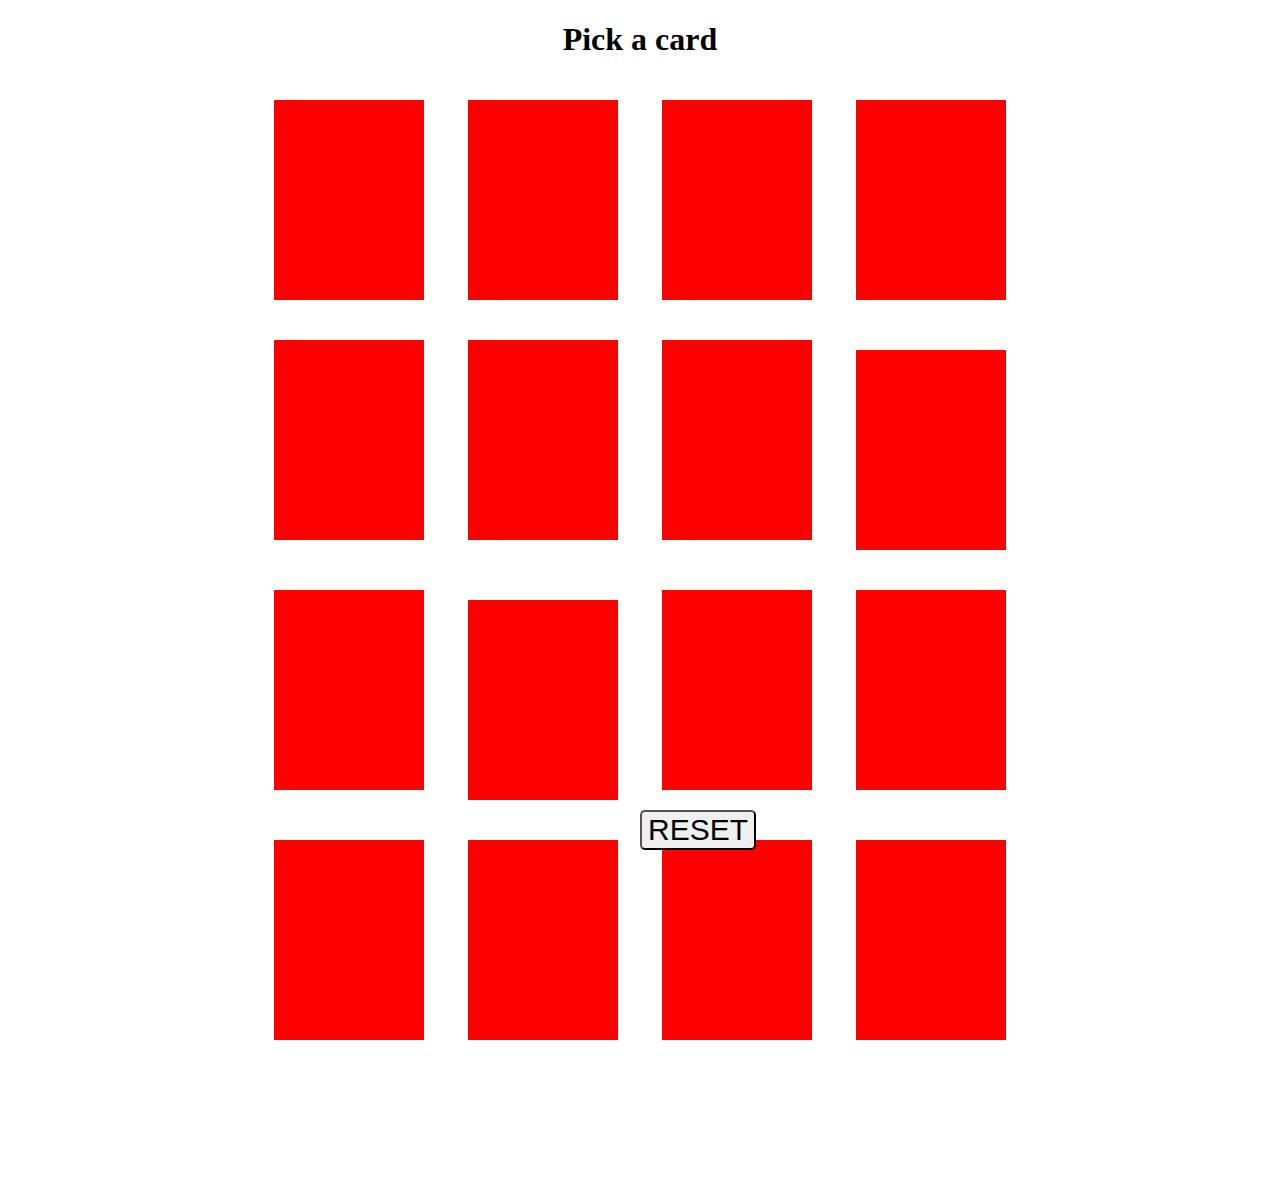
==== pelmanism/game.html @ 6d8b1aa1 "service worker will cache core game files" ====
<!doctype HTML>
<head>

	<link rel="stylesheet" type="text/css" href="gamestyle.css">
	<title>My JS Game</title>

</head>

<body>
	<center>
	<h1>Pick a card</h1>

	<div class="board" style="margin-bottom:100px">
		<div class="card", key=1 status="back"> <img class="cardpic"> </div>
		<div class="card", key=2 status="back"> <img class="cardpic"> </div>
		<div class="card", key=3 status="back"> <img class="cardpic"> </div>
		<div class="card", key=4 status="back"> <img class="cardpic"> </div>
		<div class="card", key=5 status="back"> <img class="cardpic"> </div>
		<div class="card", key=6 status="back"> <img class="cardpic"> </div>
		<div class="card", key=7 status="back"> <img class="cardpic"> </div>
		<div class="card", key=8 status="back"> <img class="cardpic"> </div>
		<div class="card", key=9 status="back"> <img class="cardpic"> </div>
		<div class="card", key=10 status="back"> <img class="cardpic"> </div>
		<div class="card", key=11 status="back"> <img class="cardpic"> </div>
		<div class="card", key=12 status="back"> <img class="cardpic"> </div>
		<div class="card", key=13 status="back"> <img class="cardpic"> </div>
		<div class="card", key=14 status="back"> <img class="cardpic"> </div>
		<div class="card", key=15 status="back"> <img class="cardpic"> </div>
		<div class="card", key=16 status="back"> <img class="cardpic"> </div>

	</div>

	<br />

	<button id="reset">RESET</button>

	<script>
		"use strict";

		let winner = 0;
		let firstguess = true;
		let oldCard;
		let pairs;
		let numFound = 0;

		let cards = document.querySelectorAll('div[class="card"]');
		let pictures = document.querySelectorAll('img[class="cardpic"]');

		let image_sources = ["cat.jpg", "dog.jpg", "duck.jpg", "sloth.jpg", "horse.jpg", "dolphin.dms", "parrot.jpg", "lizard.jpg"];

		let button = document.getElementById("reset");

		function sleep(ms) {
  			return new Promise(resolve => setTimeout(resolve, ms));
		}

		function makepairs(){
			//assign the cards to pairs and return as an array
			let arr = [0, 1, 2, 3, 4, 5, 6, 7, 8, 9, 10, 11, 12, 13, 14, 15, 16];
			for (let i = 1; i <=16; i++){
				let r = Math.ceil(Math.random() * 16);
				let old1 = arr[i];
				let old2 = arr[r];
				arr[i] = old2;
				arr[r] = old1;
			}
			pairs = [0, 0, 0, 0, 0, 0, 0, 0, 0, 0, 0, 0, 0, 0, 0, 0, 0];
			for (let i = 1; i <=8; i++){
				let p1 = arr[2*i-1];
				let p2 = arr[2*i];
				pairs[p1] = p2;
				pairs[p2] = p1;
			}
			console.log(arr);
			console.log(pairs);
			//set picture sources
			for (let i = 0; i <8; i++){
				cards[arr[2*i+2]-1].children[0].setAttribute("src", image_sources[i]);
				cards[arr[2*i+1]-1].children[0].setAttribute("src", image_sources[i]);
			}
			return pairs;
		};
		
		function guess(myCard) {
			console.log("You guessed "+myCard.getAttribute("key"));
			if (myCard.getAttribute("key") == winner) {
				console.log("You found a pair");
				alert("You found a pair!");
				numFound++;
				if (numFound == 8){
					alert("You win!");
				}
				return true;
			}
			return false;
		}

		async function flip(e){
			let myCard = e.target;

			console.log("You clicked "+myCard.getAttribute("key"));
			if (myCard.getAttribute("status") == "front") {
				console.log("not proceeding");
				return;
			}
			myCard.setAttribute("status", "front");
			myCard.children[0].style.setProperty("visibility", "visible");
			if (firstguess){
				oldCard = e.target;
				winner = pairs[myCard.getAttribute("key")];
				firstguess = false;
			} else {
				if (!(guess(myCard))){
					await sleep(1000);
					unflip(myCard)
					unflip(oldCard)
				}
				firstguess = true;
				winner = 0;
			}
		};

		function unflip(myCard){
			myCard.setAttribute("status", "back");
			myCard.children[0].style.setProperty("visibility", "hidden");
		};

		function reset(){
			numFound = 0;
			cards.forEach(function(c) {
				unflip(c);
			})
			makepairs();
			console.log("Game reset");
		}

		cards.forEach(function(c) {
			c.addEventListener('click', flip);
		});

		button.addEventListener('click', reset);

		reset();

	</script>
	</center>
</body>
---- pelmanism/gamestyle.css ----
div.card {
	background-color: red;
	height: 200px;
	width: 150px;
	font-size: 30px;
	display: inline-block;
	text-align: center;
	margin: 20px;
}

div.card[status="front"] {
	background-color: blue;
}

button {
	font-size: 30px;
	border-radius: 5px;
	position: fixed;
	bottom: 50px;
}

img.cardpic {
	height: 180px;
	width: 130px;
	margin: 10px;
	pointer-events: none;
}

@media (min-width: 900px) {
	div.board {
		width: 900px;
	}
}
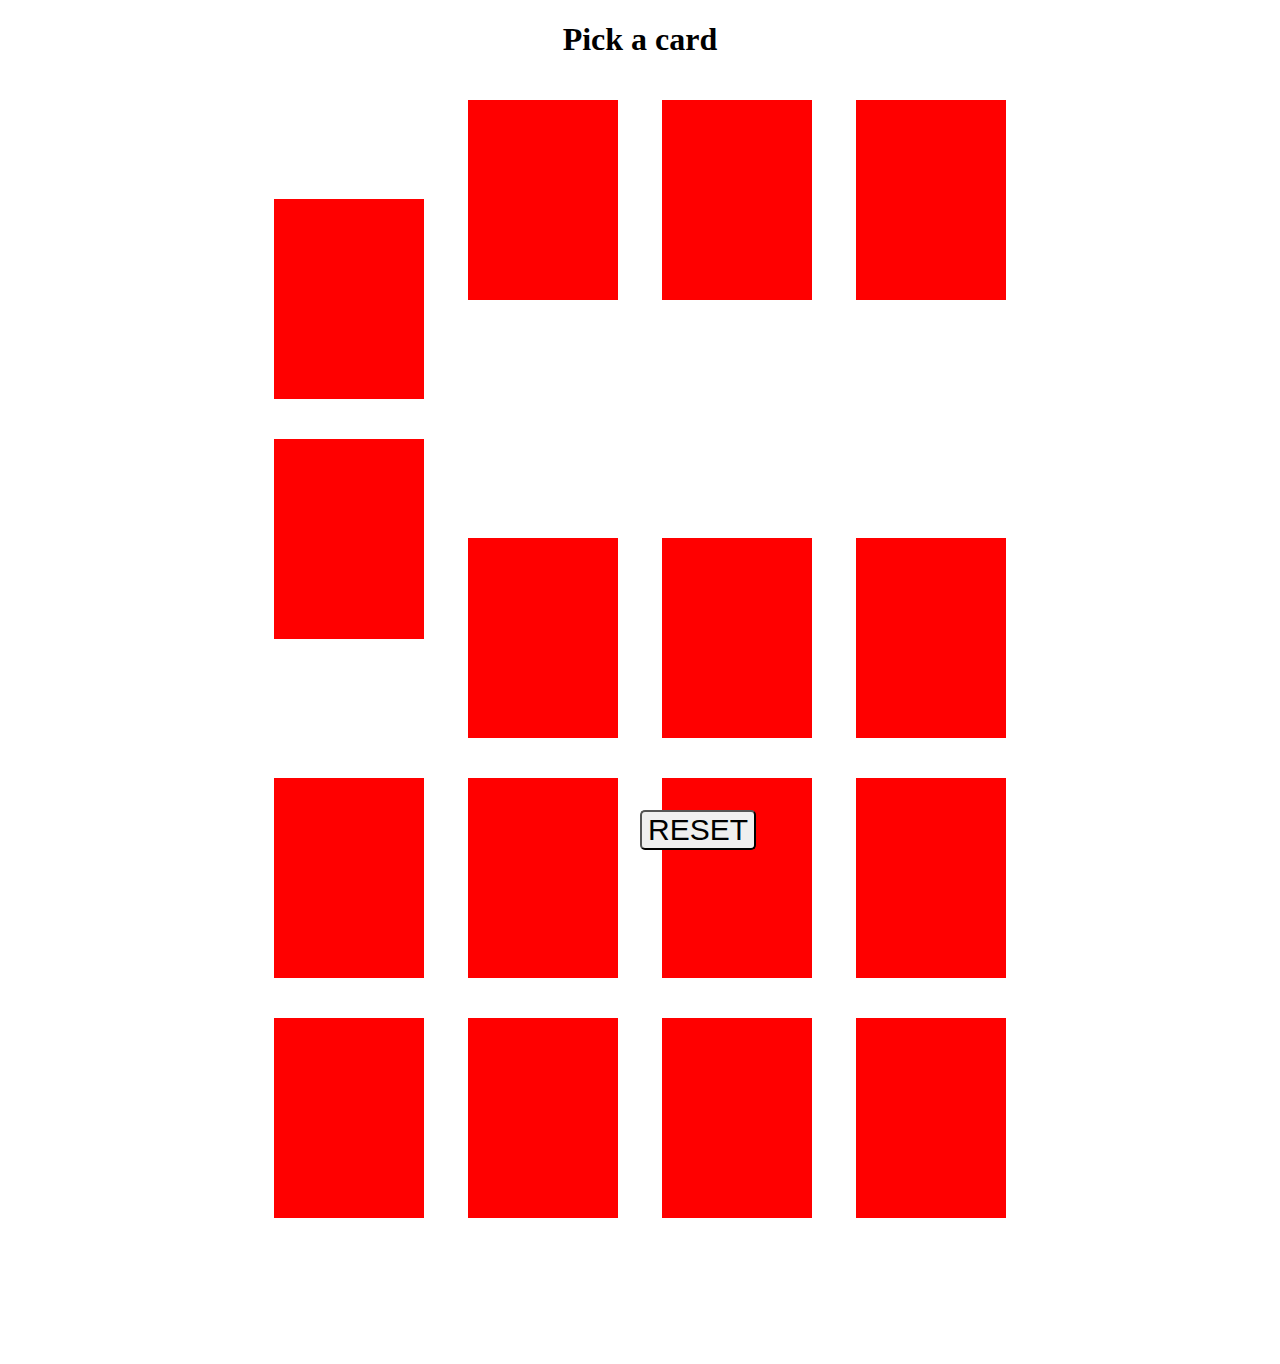
==== commit c0782559: "if images are not loaded, text is displayed" ====
--- a/pelmanism/game.html
+++ b/pelmanism/game.html
@@ -46,7 +46,8 @@
 		let cards = document.querySelectorAll('div[class="card"]');
 		let pictures = document.querySelectorAll('img[class="cardpic"]');
 
-		let image_sources = ["cat.jpg", "dog.jpg", "duck.jpg", "sloth.jpg", "horse.jpg", "dolphin.dms", "parrot.jpg", "lizard.jpg"];
+		let image_sources = ["bcat.jpg", "dog.jpg", "duck.jpg", "sloth.jpg", "horse.jpg", "dolphin.dms", "parrot.jpg", "lizard.jpg"];
+		let alphabet = ["A", "B", "C", "D", "E", "F", "G", "H"];
 
 		let button = document.getElementById("reset");
 
@@ -77,6 +78,8 @@
 			for (let i = 0; i <8; i++){
 				cards[arr[2*i+2]-1].children[0].setAttribute("src", image_sources[i]);
 				cards[arr[2*i+1]-1].children[0].setAttribute("src", image_sources[i]);
+				cards[arr[2*i+2]-1].children[0].setAttribute("alt", alphabet[i]);
+				cards[arr[2*i+1]-1].children[0].setAttribute("alt", alphabet[i]);
 			}
 			return pairs;
 		};
--- a/pelmanism/gamestyle.css
+++ b/pelmanism/gamestyle.css
@@ -24,6 +24,9 @@
 	width: 130px;
 	margin: 10px;
 	pointer-events: none;
+	background: white;
+	font-size: 100px;
+	text-align: center;
 }
 
 @media (min-width: 900px) {
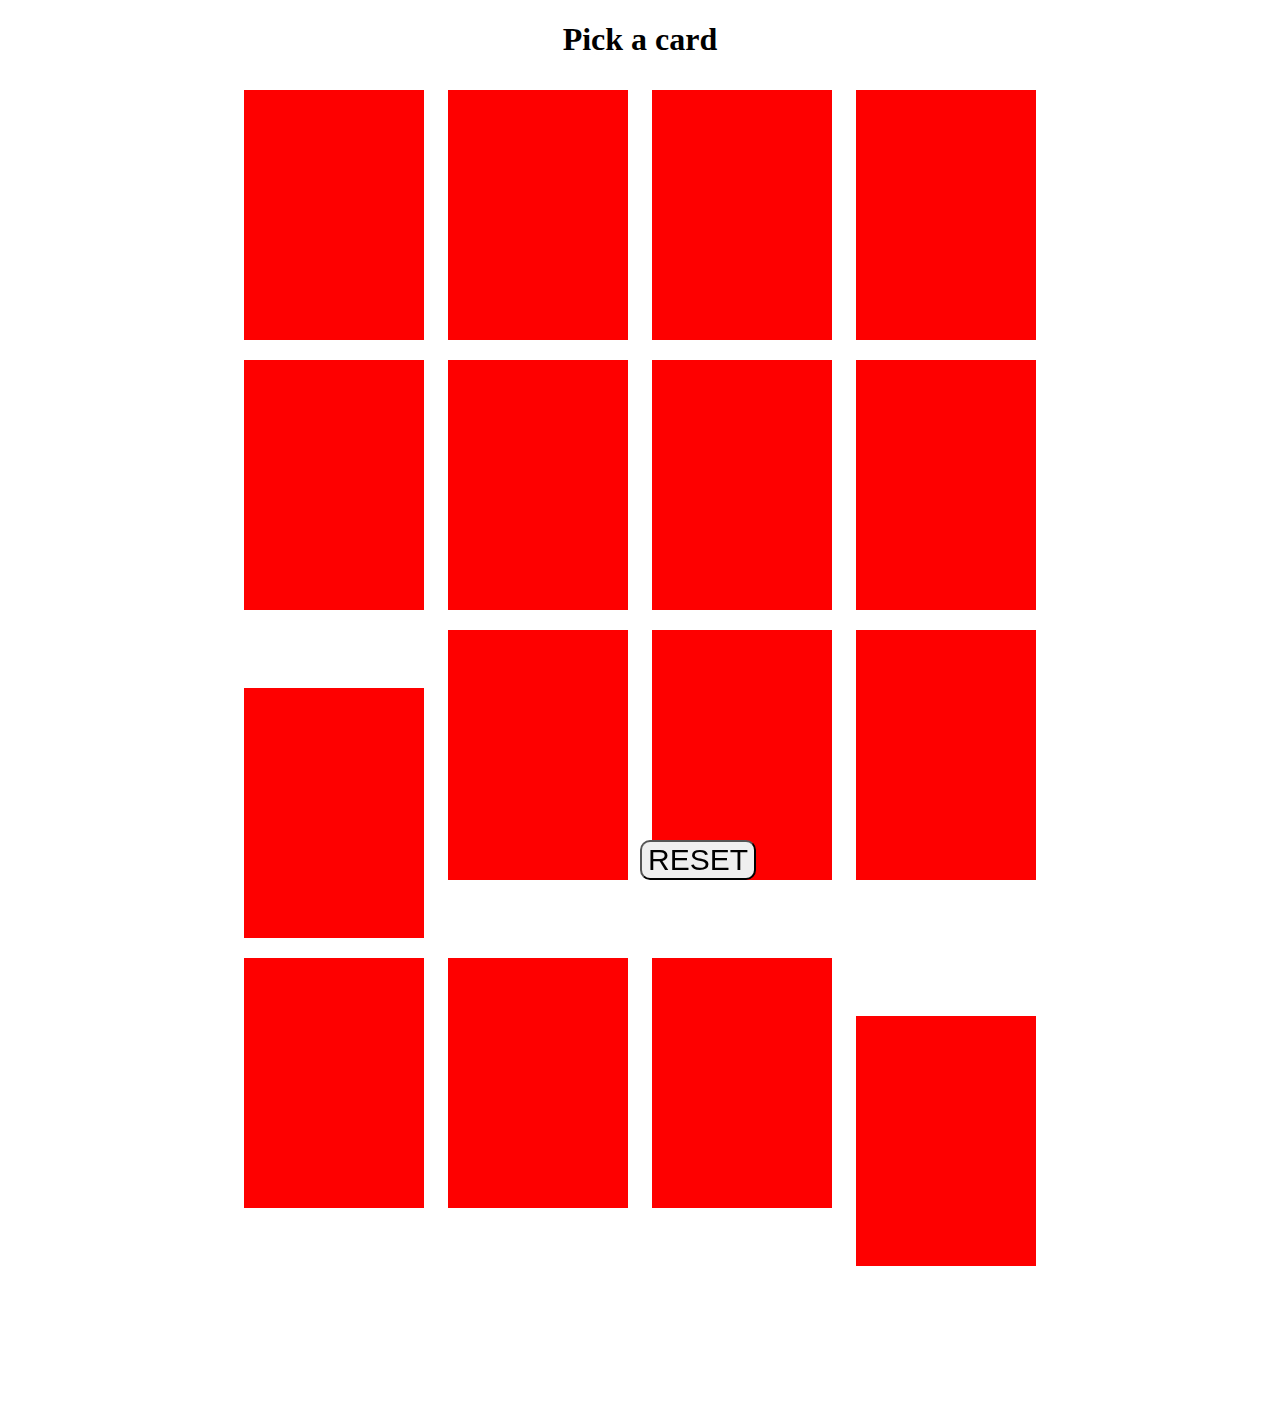
==== commit 2ee1d9d6: "aesthetic changes" ====
--- a/pelmanism/game.html
+++ b/pelmanism/game.html
@@ -46,8 +46,8 @@
 		let cards = document.querySelectorAll('div[class="card"]');
 		let pictures = document.querySelectorAll('img[class="cardpic"]');
 
-		let image_sources = ["bcat.jpg", "dog.jpg", "duck.jpg", "sloth.jpg", "horse.jpg", "dolphin.dms", "parrot.jpg", "lizard.jpg"];
-		let alphabet = ["A", "B", "C", "D", "E", "F", "G", "H"];
+		let image_sources = ["cat.jpg", "dog.jpg", "duck.jpg", "sloth.jpg", "horse.jpg", "dolphin.dms", "parrot.jpg", "lizard.jpg"];
+		let alphabet = [" A ", "B", "C", "D", "E", "F", "G", "H"];
 
 		let button = document.getElementById("reset");
 
--- a/pelmanism/gamestyle.css
+++ b/pelmanism/gamestyle.css
@@ -1,11 +1,11 @@
 div.card {
 	background-color: red;
-	height: 200px;
-	width: 150px;
-	font-size: 30px;
+	height: 25vw;
+	width: 18vw;
 	display: inline-block;
 	text-align: center;
-	margin: 20px;
+	margin: 1vw;
+	padding: 0px;
 }
 
 div.card[status="front"] {
@@ -13,24 +13,45 @@
 }
 
 button {
-	font-size: 30px;
-	border-radius: 5px;
+	font-size: 3vw;
+	border-radius: 1vw;
 	position: fixed;
-	bottom: 50px;
+	bottom: 2vw;
 }
 
 img.cardpic {
-	height: 180px;
-	width: 130px;
-	margin: 10px;
+	height: 23vw;
+	width: 16vw;
+	margin: 1vw;
 	pointer-events: none;
 	background: white;
-	font-size: 100px;
+	font-size: 40px;
 	text-align: center;
 }
 
-@media (min-width: 900px) {
+@media (min-width: 1000px) {
 	div.board {
-		width: 900px;
+		width: 1000px;
+	}
+
+	div.card {
+	height: 250px;
+	width: 180px;
+	font-size: 30px;
+	margin: 10px;
+	padding: 0px;
+	}
+
+	button {
+		font-size: 30px;
+		border-radius: 10px;
+		bottom: 20px;
+	}
+
+	img.cardpic {
+		height: 230px;
+		width: 160px;
+		margin: 10px;
+		font-size: 200px;
 	}
 }